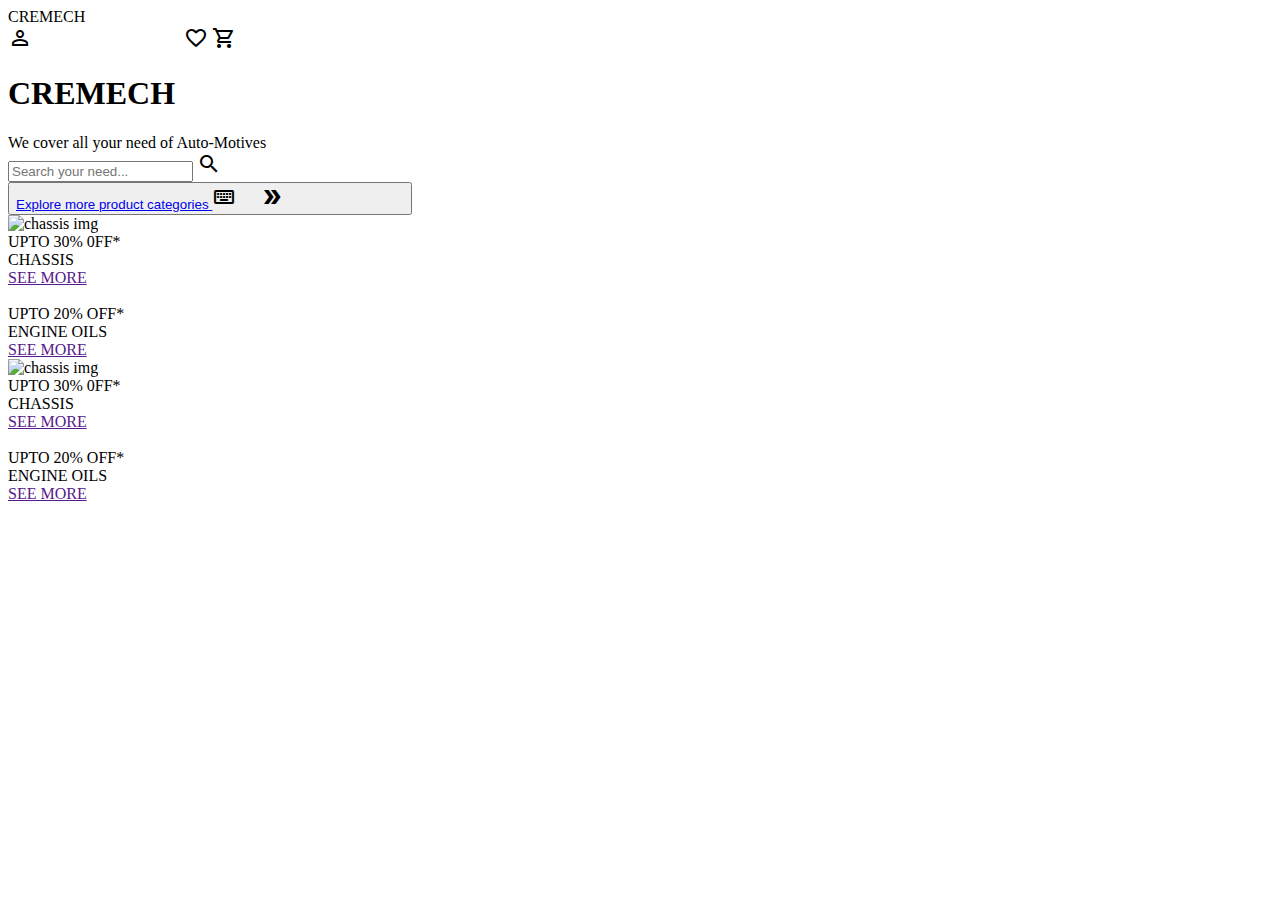
==== index.html @ 6caacf75 "feat: structured landing page" ====
<!DOCTYPE html>
<html lang="en">
<head>
    <meta charset="UTF-8">
    <meta http-equiv="X-UA-Compatible" content="IE=edge">
    <meta name="viewport" content="width=device-width, initial-scale=1.0">
    <link href="https://fonts.googleapis.com/icon?family=Material+Icons+Outlined" rel="stylesheet">
    <link rel="stylesheet" href="https://turboui.netlify.app/components/components.css">
    <link rel="stylesheet" href="./index.css">
    <title>CREMECH | Home</title>
</head>
<body>
    <div class="wrapper">

        <header class="header">

            <nav class="nav__container">

                <div class="nav__heading">

                    <div class="nav__title">
                        CREMECH
                    </div>

                </div>

                <div class="nav__user__icons">
                    <span class="material-icons-outlined nav__icon"> 
                        person_outline 
                    </span>
                    
                    <span class="material-icons-outlined nav__icon">
                        logout
                    </span>
                    
                    <span class="material-icons-outlined nav__icon">
                        favorite_border
                    </span>

                    <span class="material-icons-outlined nav__icon"> 
                        shopping_cart 
                    <span>

                </div>

            </nav>

        </header>


        <section class="content">

            <div class="content__heading">

                <h1 class="content__title">
                    CREMECH
                </h1>

                <div class="content__subtitle">
                    We cover all your need of Auto-Motives
                </div>

            </div>

            <div class="content__searchbar">

                <input type="text" name="product__searchbar" id="prod__searchbar" placeholder="Search your need..." class="searchbar">
                <span class="material-icons-outlined searchbar__icon"> 
                    search
                <span>

            </div>

        </section>


        <section class="explore__more">

            <button class="btn btn-link">
                <a href="#prod_cat" class="btn-link exp__btn">
                    Explore more product categories
                </a>
                <span class="material-icons-outlined exp__down__arrow">
                    keyboard_double_arrow_down
                </span>
            </button>
            

        </section>


        <section class="product__categories" id="prod_cat">

            <div class="hproduct__card">

                <div class="hproduct__img__container">
                    <img src="./assets/chassis.png" alt="chassis img" class="img__chassis">
                </div>

                <div class="hproduct__card__info">
                    <div class="hproduct__discount">UPTO 30% 0FF*</div>
                    <div class="hproduct__name">CHASSIS</div>
                    <a href="" class="hproduct__link">SEE MORE</a>
                </div>

            </div>


            <div class="vproduct__card">

                <div class="vproduct__img__container">
                    <img src="./assets/engine-oil.png" alt="" class="img__engineoil">
                </div>

                <div class="vproduct__card__info">
                    <div class="vproduct__discount">UPTO 20% OFF*</div>
                    <div class="vproduct__name">ENGINE OILS</div>
                    <a href="" class="vproduct__link">SEE MORE</a>
                </div>

            </div>


            <div class="hproduct__card">

                <div class="hproduct__img__container">
                    <img src="./assets/chassis.png" alt="chassis img" class="img__chassis">
                </div>

                <div class="hproduct__card__info">
                    <div class="hproduct__discount">UPTO 30% 0FF*</div>
                    <div class="hproduct__name">CHASSIS</div>
                    <a href="" class="hproduct__link">SEE MORE</a>
                </div>

            </div>

            <div class="vproduct__card">

                <div class="vproduct__img__container">
                    <img src="./assets/engine-oil.png" alt="" class="img__engineoil">
                </div>

                <div class="vproduct__card__info">
                    <div class="vproduct__discount">UPTO 20% OFF*</div>
                    <div class="vproduct__name">ENGINE OILS</div>
                    <a href="" class="vproduct__link">SEE MORE</a>
                </div>

            </div>

        </section>

    </div>
</body>
</html>
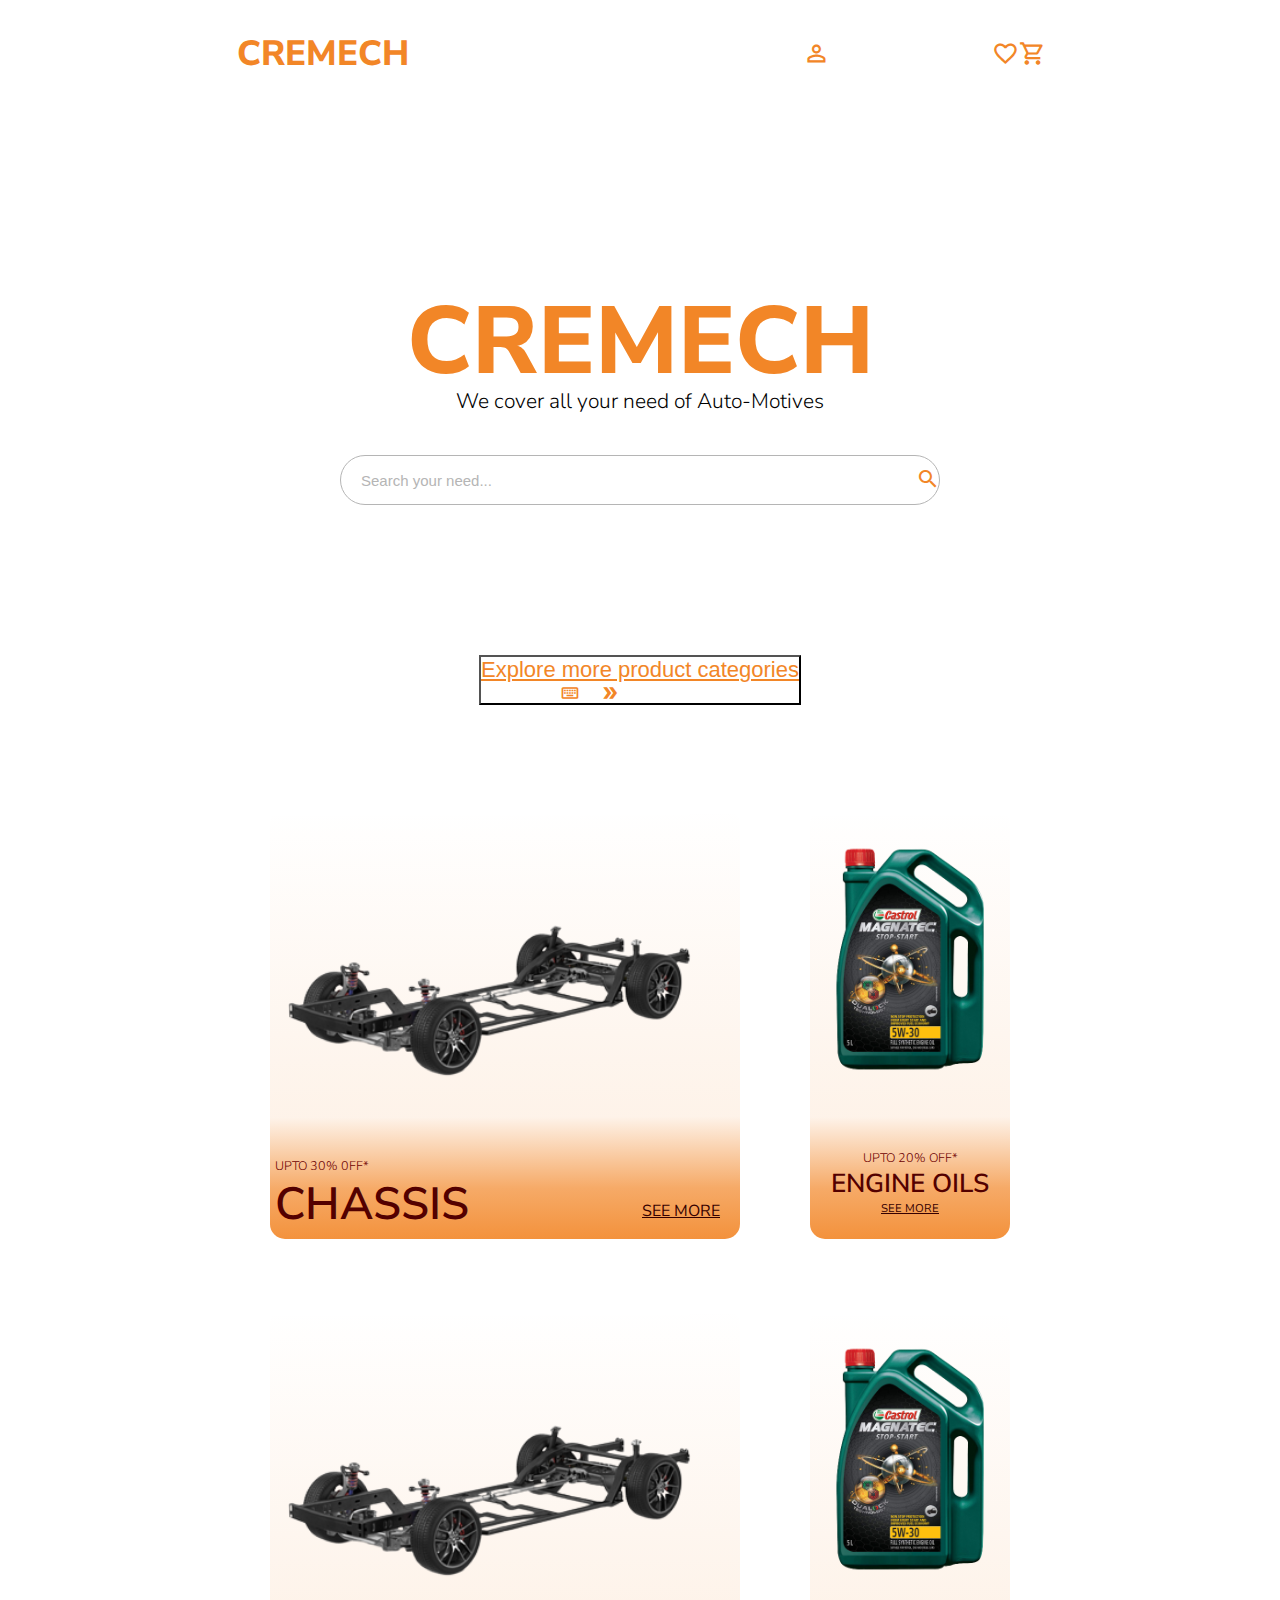
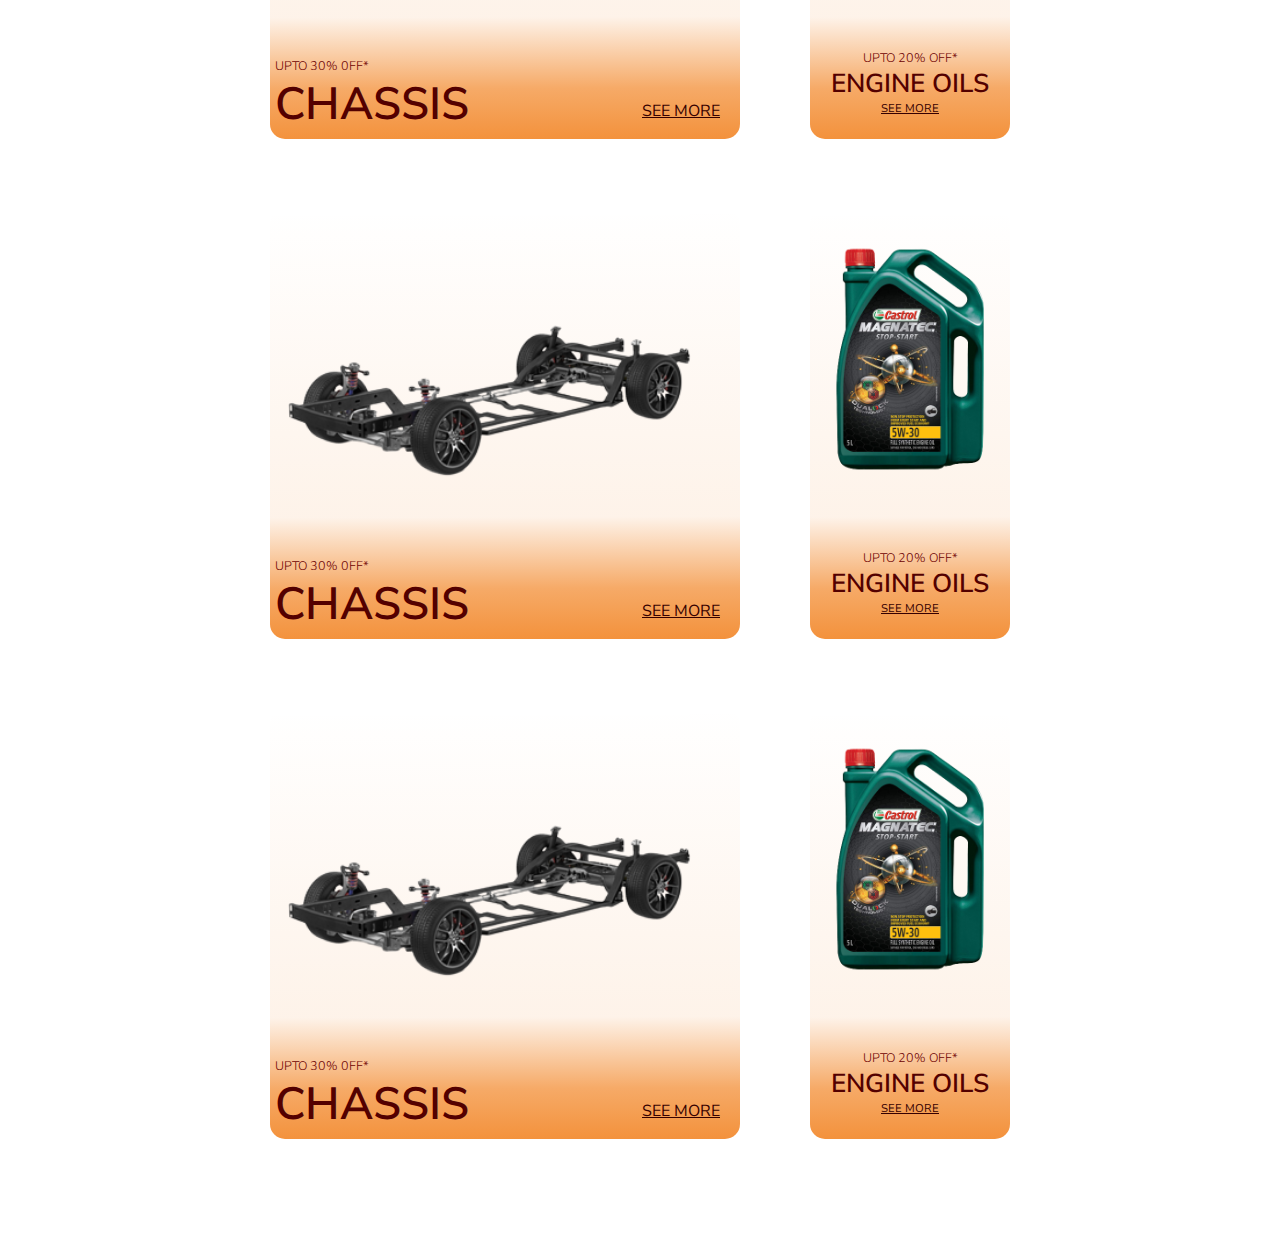
==== commit 68b35c07: "refactor: changed structure of card" ====
--- a/index.html
+++ b/index.html
@@ -99,55 +99,122 @@
 
                 <div class="hproduct__card__info">
                     <div class="hproduct__discount">UPTO 30% 0FF*</div>
-                    <div class="hproduct__name">CHASSIS</div>
-                    <a href="" class="hproduct__link">SEE MORE</a>
-                </div>
-
-            </div>
-
-
-            <div class="vproduct__card">
-
-                <div class="vproduct__img__container">
-                    <img src="./assets/engine-oil.png" alt="" class="img__engineoil">
-                </div>
-
-                <div class="vproduct__card__info">
-                    <div class="vproduct__discount">UPTO 20% OFF*</div>
-                    <div class="vproduct__name">ENGINE OILS</div>
-                    <a href="" class="vproduct__link">SEE MORE</a>
-                </div>
-
-            </div>
-
-
-            <div class="hproduct__card">
-
-                <div class="hproduct__img__container">
-                    <img src="./assets/chassis.png" alt="chassis img" class="img__chassis">
-                </div>
-
-                <div class="hproduct__card__info">
-                    <div class="hproduct__discount">UPTO 30% 0FF*</div>
-                    <div class="hproduct__name">CHASSIS</div>
-                    <a href="" class="hproduct__link">SEE MORE</a>
-                </div>
-
-            </div>
-
-            <div class="vproduct__card">
-
-                <div class="vproduct__img__container">
-                    <img src="./assets/engine-oil.png" alt="" class="img__engineoil">
-                </div>
-
-                <div class="vproduct__card__info">
-                    <div class="vproduct__discount">UPTO 20% OFF*</div>
-                    <div class="vproduct__name">ENGINE OILS</div>
-                    <a href="" class="vproduct__link">SEE MORE</a>
-                </div>
-
-            </div>
+                    <div class="prod__name__link">
+                        <div class="hproduct__name">CHASSIS</div>
+                        <a href="" class="hproduct__link">SEE MORE</a>
+                    </div>
+                </div>
+
+            </div>
+
+
+            <div class="vproduct__card">
+
+                <div class="vproduct__img__container">
+                    <img src="./assets/engine-oil.png" alt="" class="img__engineoil">
+                </div>
+
+                <div class="vproduct__card__info">
+                    <div class="vproduct__discount">UPTO 20% OFF*</div>
+                    <div class="vproduct__name">ENGINE OILS</div>
+                    <a href="" class="vproduct__link">SEE MORE</a>
+                </div>
+
+            </div>
+
+            <div class="hproduct__card">
+
+                <div class="hproduct__img__container">
+                    <img src="./assets/chassis.png" alt="chassis img" class="img__chassis">
+                </div>
+
+                <div class="hproduct__card__info">
+                    <div class="hproduct__discount">UPTO 30% 0FF*</div>
+                    <div class="prod__name__link">
+                        <div class="hproduct__name">CHASSIS</div>
+                        <a href="" class="hproduct__link">SEE MORE</a>
+                    </div>
+                </div>
+
+            </div>
+
+
+            <div class="vproduct__card">
+
+                <div class="vproduct__img__container">
+                    <img src="./assets/engine-oil.png" alt="" class="img__engineoil">
+                </div>
+
+                <div class="vproduct__card__info">
+                    <div class="vproduct__discount">UPTO 20% OFF*</div>
+                    <div class="vproduct__name">ENGINE OILS</div>
+                    <a href="" class="vproduct__link">SEE MORE</a>
+                </div>
+
+            </div>
+
+            <div class="hproduct__card">
+
+                <div class="hproduct__img__container">
+                    <img src="./assets/chassis.png" alt="chassis img" class="img__chassis">
+                </div>
+
+                <div class="hproduct__card__info">
+                    <div class="hproduct__discount">UPTO 30% 0FF*</div>
+                    <div class="prod__name__link">
+                        <div class="hproduct__name">CHASSIS</div>
+                        <a href="" class="hproduct__link">SEE MORE</a>
+                    </div>
+                </div>
+
+            </div>
+
+
+            <div class="vproduct__card">
+
+                <div class="vproduct__img__container">
+                    <img src="./assets/engine-oil.png" alt="" class="img__engineoil">
+                </div>
+
+                <div class="vproduct__card__info">
+                    <div class="vproduct__discount">UPTO 20% OFF*</div>
+                    <div class="vproduct__name">ENGINE OILS</div>
+                    <a href="" class="vproduct__link">SEE MORE</a>
+                </div>
+
+            </div>
+
+            <div class="hproduct__card">
+
+                <div class="hproduct__img__container">
+                    <img src="./assets/chassis.png" alt="chassis img" class="img__chassis">
+                </div>
+
+                <div class="hproduct__card__info">
+                    <div class="hproduct__discount">UPTO 30% 0FF*</div>
+                    <div class="prod__name__link">
+                        <div class="hproduct__name">CHASSIS</div>
+                        <a href="" class="hproduct__link">SEE MORE</a>
+                    </div>
+                </div>
+
+            </div>
+
+
+            <div class="vproduct__card">
+
+                <div class="vproduct__img__container">
+                    <img src="./assets/engine-oil.png" alt="" class="img__engineoil">
+                </div>
+
+                <div class="vproduct__card__info">
+                    <div class="vproduct__discount">UPTO 20% OFF*</div>
+                    <div class="vproduct__name">ENGINE OILS</div>
+                    <a href="" class="vproduct__link">SEE MORE</a>
+                </div>
+
+            </div>
+            
 
         </section>
 
--- a/index.css
+++ b/index.css
@@ -0,0 +1,264 @@
+@import url('https://fonts.googleapis.com/css2?family=Nunito+Sans:wght@200;300;400;600;700;800;900&family=Nunito:wght@300;400;500;600;700;800;900&display=swap');
+
+* {
+    margin: 0;
+    padding: 0;
+    box-sizing: border-box;
+}
+
+:root {
+    --background-color: #f1f5f9;
+    /* --primary-color: rgb(242, 134, 39); */
+    --primary-color: #F28627;
+    --secondary-color: rgb(242, 92, 5);
+    --border-color: rgb(140, 28, 3);
+    --white-color: #ffffff;
+    --slight-gray: #B5B5B5; 
+}
+
+html {
+    font-size: 62.5%;
+    scroll-behavior: smooth;
+}
+
+body {
+    font-family: 'Nunito Sans', sans-serif;
+    font-size: 1.6rem;
+    background-color: var(--white-color);
+    height: 100%;
+}
+
+.wrapper {
+    position: relative;
+    max-width: 75em;
+    height: 100%;
+    margin: auto;
+}
+
+.header {
+    margin-top: 3rem;
+}
+
+.nav__container {
+    display: flex;
+    flex-wrap: wrap;
+    justify-content: space-around;
+    align-items: center;
+
+}
+
+.nav__title {
+    font-size: 3.5rem;
+    font-weight: 800;
+    color: var(--primary-color);
+}
+
+.nav__user__icons {
+    width: 15em;
+    display: flex;
+    justify-content: space-around;
+    color: var(--primary-color);
+    cursor: pointer;
+}
+
+.nav__icon {
+    font-size: 2.7rem;
+}
+
+.content {
+    margin-top: 22rem;
+}
+
+.content__heading {
+    text-align: center;
+}
+
+.content__title {
+    color: var(--primary-color);
+    font-size: 9.5rem;
+    font-weight: 800;
+    line-height: 9rem;
+}
+
+.content__subtitle {
+    font-weight: 300;
+    font-size: 2.1rem;
+}
+
+
+.content__searchbar {
+    margin-top: 4rem;
+    text-align: center;
+    display: flex;
+    justify-content: center;
+    align-items: center;
+    position: relative;
+}
+
+.searchbar {
+    width: 60rem;
+    height: 5rem;
+    border: 1px solid var(--slight-gray);
+    border-radius: 3rem;
+    padding: 0 0 0 2rem;
+    font-size: 1.5rem;
+}
+
+.searchbar:focus {
+    outline: none;
+}
+
+::placeholder {
+    font-size: 1.5rem;
+    color: var(--slight-gray);
+}
+
+
+.searchbar__icon {
+    position: absolute;
+    top: 12px;
+    right: 300px;
+    color: var(--primary-color);
+    cursor: pointer;
+}
+
+.explore__more {
+    text-align: center;
+    margin-top: 15rem;
+}
+
+.btn {
+    background-color: var(--white-color);
+}
+
+.exp__btn {
+    background-color: var(--white-color);
+    color: var(--primary-color);
+    font-size: 2.2rem;
+}
+
+.exp__down__arrow {
+    display: block;
+    background-color: var(--white-color);
+    color: var(--primary-color);
+    font-size: 2rem;
+    animation: downarrow 0.5s infinite alternate ease-in-out;
+}
+
+@keyframes downarrow {
+    0% {
+        -webkit-transform: translateY(0);
+        opacity: 0.4
+    }
+
+    100% {
+        -webkit-transform: translateY(0.4em);
+        opacity: 0.9
+    }
+}
+
+
+.product__categories {
+    padding: 10rem 0rem;
+    display: flex;
+    flex-wrap: wrap;
+    justify-content: center;
+    align-items: center;
+    gap: 7rem;
+}
+
+.hproduct__card {
+    width: 47rem;
+    height: 43rem;
+    background: linear-gradient(359.83deg, #C4C4C4 -5.65%, #F28627 -5.64%, rgba(242, 134, 39, 0.7) 11.93%, rgba(242, 134, 39, 0.1) 28.41%, rgba(255, 255, 255, 0) 99.81%);
+    border-radius: 1.5rem;
+}
+
+.hproduct__card:hover {
+    background: none;
+    box-shadow: 0px 0px 40px -5px #c4c4c4;
+}
+
+.hproduct__img__container {
+    height: 30rem;
+    display: flex;
+    justify-content: center;
+    align-items: center;
+}
+
+.img__chassis {
+    height: 58rem;
+}
+
+.hproduct__card__info {
+    padding: .5rem;
+    position: relative;
+    margin-top: 4.3rem;
+}
+
+.hproduct__discount {
+    font-weight: 300;
+    font-size: 1.25rem;
+    color: #6D0000;
+}
+
+.hproduct__name {
+    font-weight: 600;
+    font-size: 4.5rem;
+    color: #530000;
+}
+
+.hproduct__link {
+    position: absolute;
+    bottom: 1.8rem;
+    right: 2rem;
+    color: #350000;
+}
+
+.vproduct__card {
+    height: 43rem;
+    width: 20rem;
+    background: linear-gradient(359.83deg, #C4C4C4 -5.65%, #F28627 -5.64%, rgba(242, 134, 39, 0.7) 11.93%, rgba(242, 134, 39, 0.1) 28.41%, rgba(255, 255, 255, 0) 99.81%);
+    border-radius: 1.5rem;
+}
+
+.vproduct__card:hover {
+    background: none;
+    box-shadow: 0px 0px 40px -5px #c4c4c4;
+}
+
+.vproduct__img__container {
+    height: 30rem;
+    display: flex;
+    justify-content: center;
+    align-items: center;
+}
+
+.img__engineoil {
+    height: 23rem;
+}
+
+.vproduct__card__info {
+    display: flex;
+    flex-direction: column;
+    align-items: center;
+    margin-top: 4rem;
+
+}
+
+.vproduct__discount {
+    font-weight: 300;
+    font-size: 1.25rem;
+    color: #6D0000;
+}
+
+.vproduct__name {
+    font-weight: 600;
+    font-size: 2.6rem;
+    color: #530000;
+}
+
+.vproduct__link {
+    font-size: 1.125rem;
+    color: #350000;
+}
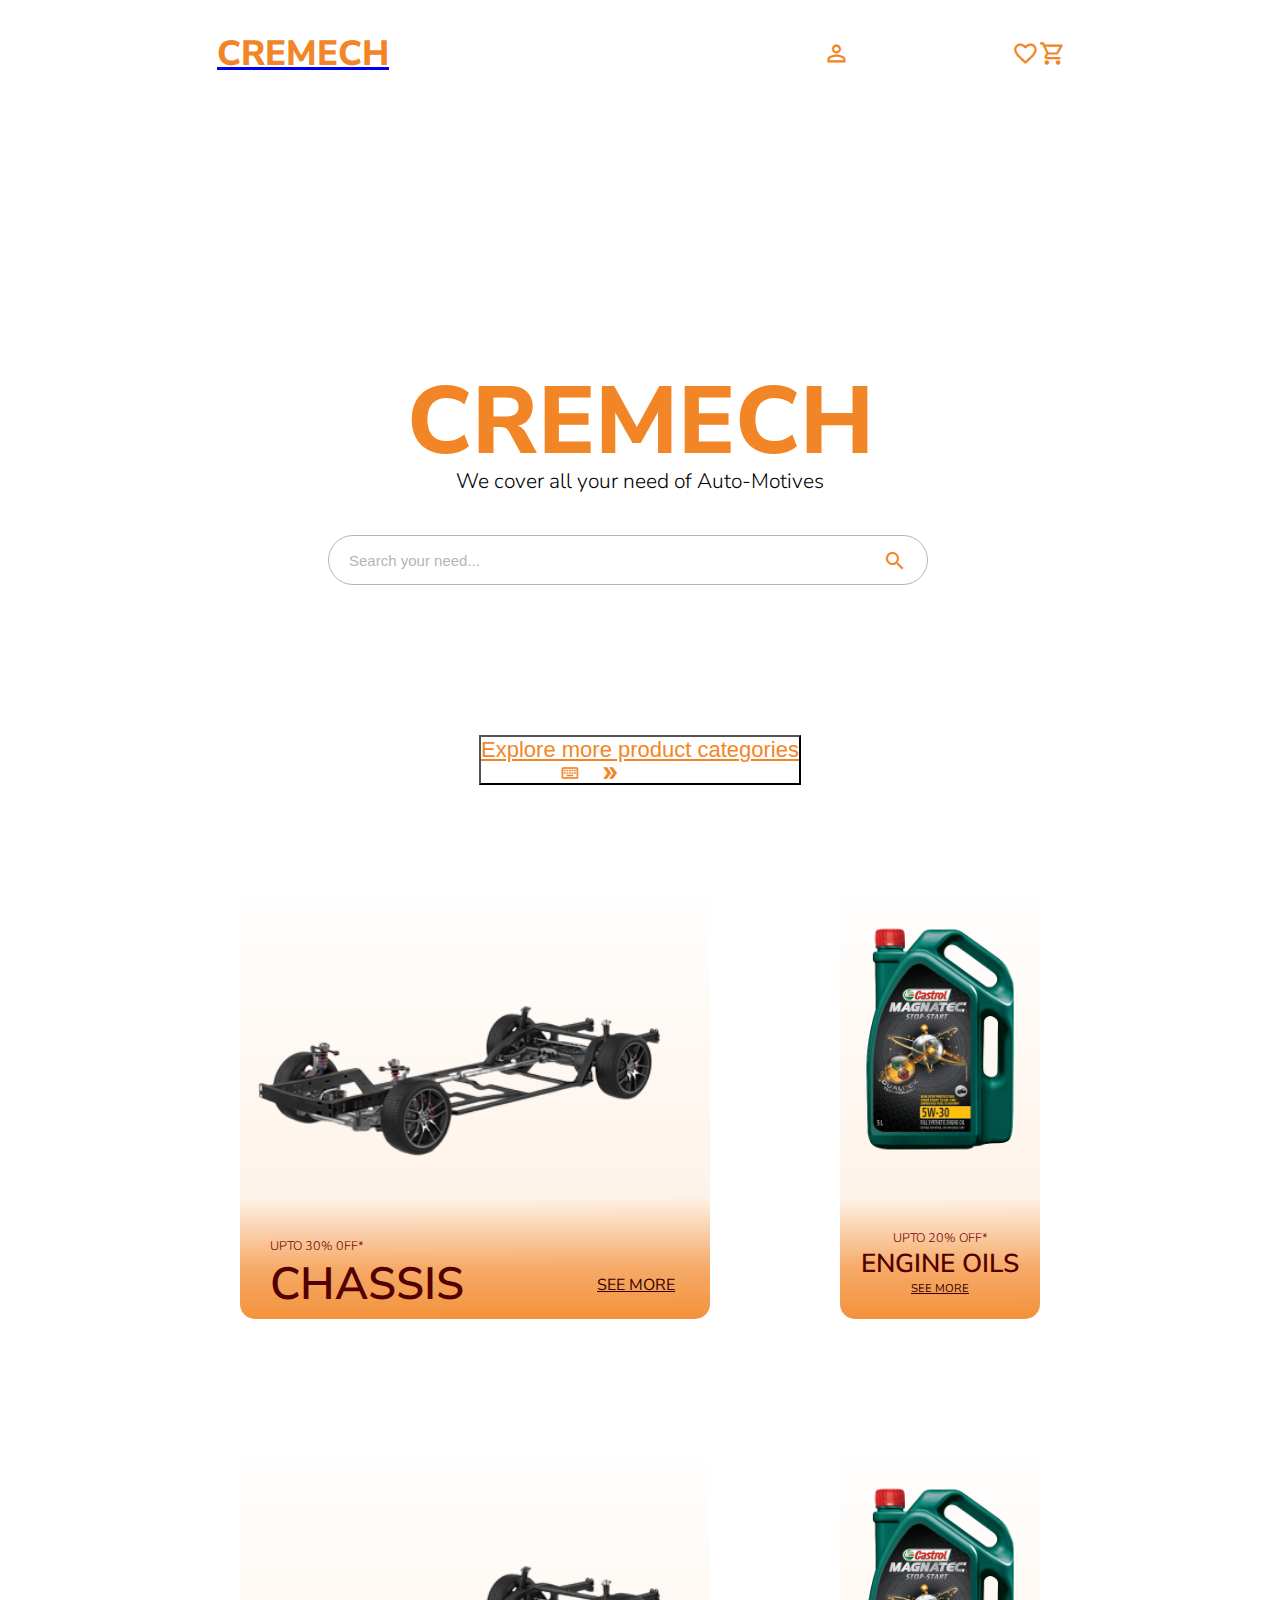
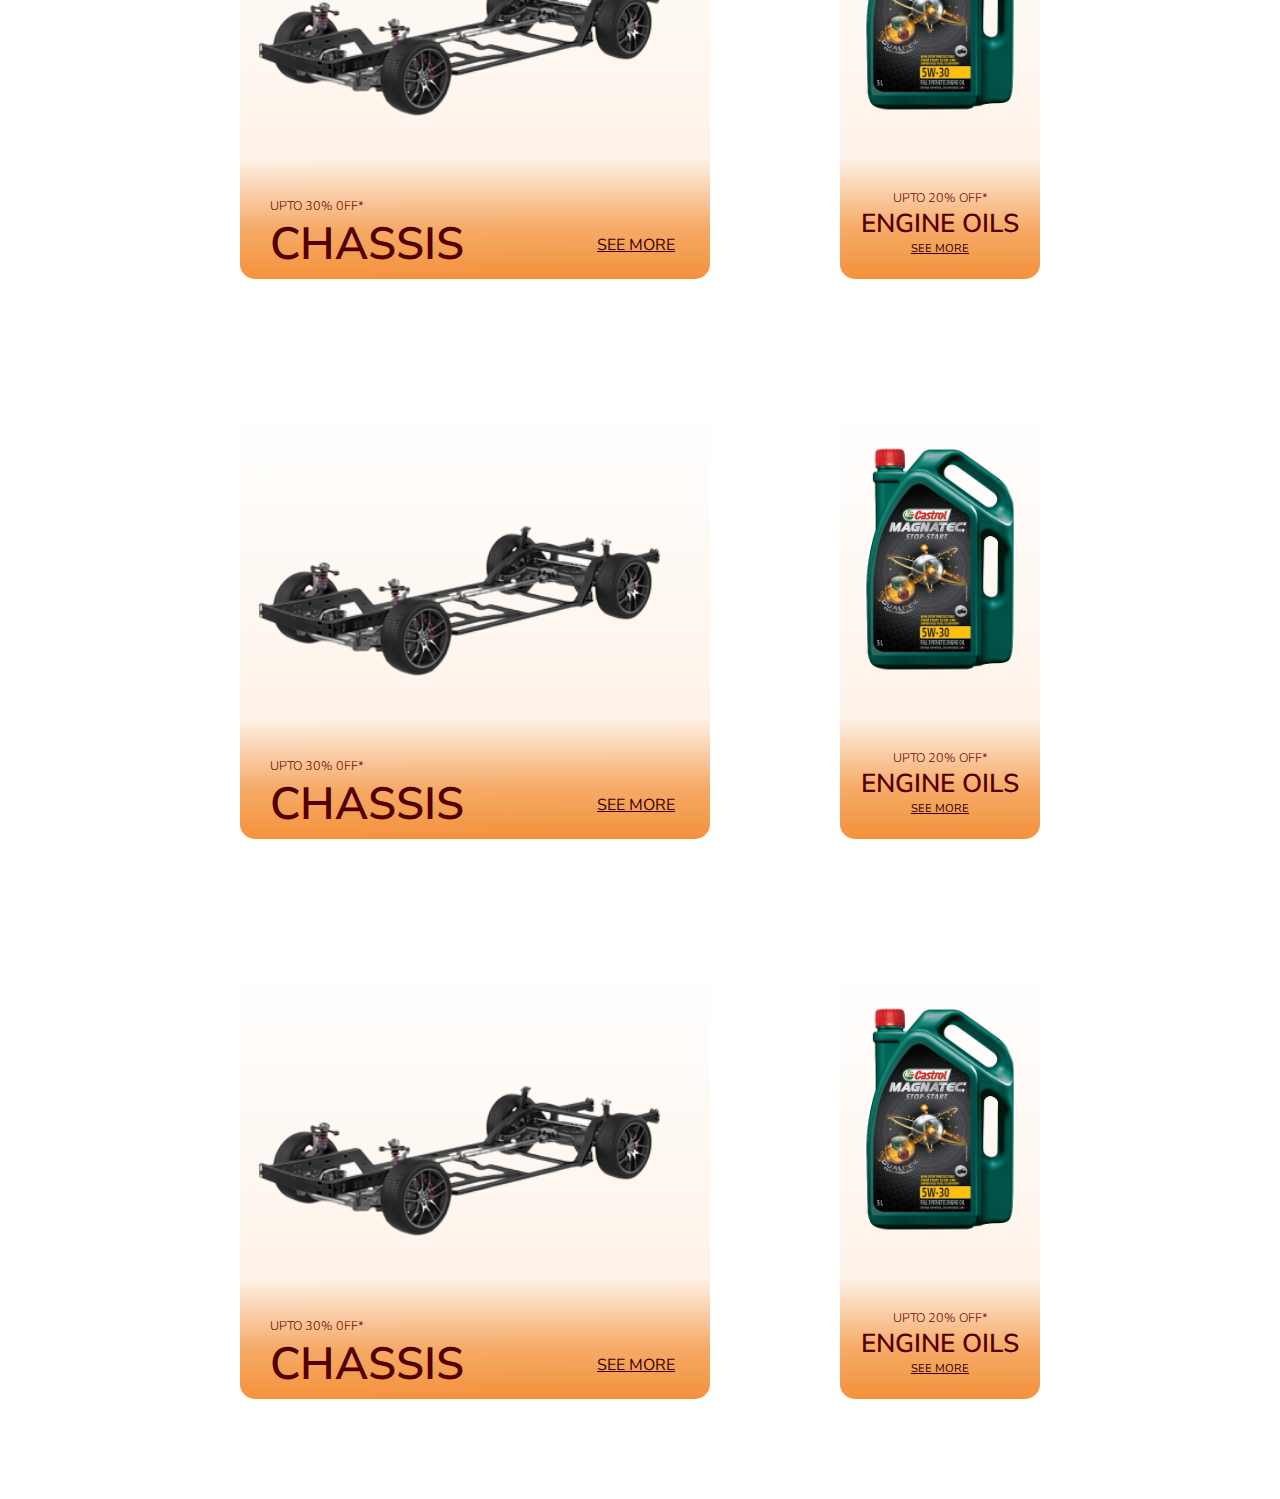
==== commit f8e81a4e: "feat: added links to product page and index page" ====
--- a/index.html
+++ b/index.html
@@ -18,9 +18,11 @@
 
                 <div class="nav__heading">
 
-                    <div class="nav__title">
-                        CREMECH
-                    </div>
+                    <a href="./index.html">
+                        <div class="nav__title">
+                            CREMECH
+                        </div>
+                    </a>
 
                 </div>
 
@@ -101,116 +103,116 @@
                     <div class="hproduct__discount">UPTO 30% 0FF*</div>
                     <div class="prod__name__link">
                         <div class="hproduct__name">CHASSIS</div>
-                        <a href="" class="hproduct__link">SEE MORE</a>
-                    </div>
-                </div>
-
-            </div>
-
-
-            <div class="vproduct__card">
-
-                <div class="vproduct__img__container">
-                    <img src="./assets/engine-oil.png" alt="" class="img__engineoil">
-                </div>
-
-                <div class="vproduct__card__info">
-                    <div class="vproduct__discount">UPTO 20% OFF*</div>
-                    <div class="vproduct__name">ENGINE OILS</div>
-                    <a href="" class="vproduct__link">SEE MORE</a>
-                </div>
-
-            </div>
-
-            <div class="hproduct__card">
-
-                <div class="hproduct__img__container">
-                    <img src="./assets/chassis.png" alt="chassis img" class="img__chassis">
-                </div>
-
-                <div class="hproduct__card__info">
-                    <div class="hproduct__discount">UPTO 30% 0FF*</div>
-                    <div class="prod__name__link">
-                        <div class="hproduct__name">CHASSIS</div>
-                        <a href="" class="hproduct__link">SEE MORE</a>
-                    </div>
-                </div>
-
-            </div>
-
-
-            <div class="vproduct__card">
-
-                <div class="vproduct__img__container">
-                    <img src="./assets/engine-oil.png" alt="" class="img__engineoil">
-                </div>
-
-                <div class="vproduct__card__info">
-                    <div class="vproduct__discount">UPTO 20% OFF*</div>
-                    <div class="vproduct__name">ENGINE OILS</div>
-                    <a href="" class="vproduct__link">SEE MORE</a>
-                </div>
-
-            </div>
-
-            <div class="hproduct__card">
-
-                <div class="hproduct__img__container">
-                    <img src="./assets/chassis.png" alt="chassis img" class="img__chassis">
-                </div>
-
-                <div class="hproduct__card__info">
-                    <div class="hproduct__discount">UPTO 30% 0FF*</div>
-                    <div class="prod__name__link">
-                        <div class="hproduct__name">CHASSIS</div>
-                        <a href="" class="hproduct__link">SEE MORE</a>
-                    </div>
-                </div>
-
-            </div>
-
-
-            <div class="vproduct__card">
-
-                <div class="vproduct__img__container">
-                    <img src="./assets/engine-oil.png" alt="" class="img__engineoil">
-                </div>
-
-                <div class="vproduct__card__info">
-                    <div class="vproduct__discount">UPTO 20% OFF*</div>
-                    <div class="vproduct__name">ENGINE OILS</div>
-                    <a href="" class="vproduct__link">SEE MORE</a>
-                </div>
-
-            </div>
-
-            <div class="hproduct__card">
-
-                <div class="hproduct__img__container">
-                    <img src="./assets/chassis.png" alt="chassis img" class="img__chassis">
-                </div>
-
-                <div class="hproduct__card__info">
-                    <div class="hproduct__discount">UPTO 30% 0FF*</div>
-                    <div class="prod__name__link">
-                        <div class="hproduct__name">CHASSIS</div>
-                        <a href="" class="hproduct__link">SEE MORE</a>
-                    </div>
-                </div>
-
-            </div>
-
-
-            <div class="vproduct__card">
-
-                <div class="vproduct__img__container">
-                    <img src="./assets/engine-oil.png" alt="" class="img__engineoil">
-                </div>
-
-                <div class="vproduct__card__info">
-                    <div class="vproduct__discount">UPTO 20% OFF*</div>
-                    <div class="vproduct__name">ENGINE OILS</div>
-                    <a href="" class="vproduct__link">SEE MORE</a>
+                        <a href="./pages/product-page/productPage.html" class="hproduct__link">SEE MORE</a>
+                    </div>
+                </div>
+
+            </div>
+
+
+            <div class="vproduct__card">
+
+                <div class="vproduct__img__container">
+                    <img src="./assets/engine-oil.png" alt="" class="img__engineoil">
+                </div>
+
+                <div class="vproduct__card__info">
+                    <div class="vproduct__discount">UPTO 20% OFF*</div>
+                    <div class="vproduct__name">ENGINE OILS</div>
+                    <a href="./pages/product-page/productPage.html" class="vproduct__link">SEE MORE</a>
+                </div>
+
+            </div>
+
+            <div class="hproduct__card">
+
+                <div class="hproduct__img__container">
+                    <img src="./assets/chassis.png" alt="chassis img" class="img__chassis">
+                </div>
+
+                <div class="hproduct__card__info">
+                    <div class="hproduct__discount">UPTO 30% 0FF*</div>
+                    <div class="prod__name__link">
+                        <div class="hproduct__name">CHASSIS</div>
+                        <a href="./pages/product-page/productPage.html" class="hproduct__link">SEE MORE</a>
+                    </div>
+                </div>
+
+            </div>
+
+
+            <div class="vproduct__card">
+
+                <div class="vproduct__img__container">
+                    <img src="./assets/engine-oil.png" alt="" class="img__engineoil">
+                </div>
+
+                <div class="vproduct__card__info">
+                    <div class="vproduct__discount">UPTO 20% OFF*</div>
+                    <div class="vproduct__name">ENGINE OILS</div>
+                    <a href="./pages/product-page/productPage.html" class="vproduct__link">SEE MORE</a>
+                </div>
+
+            </div>
+
+            <div class="hproduct__card">
+
+                <div class="hproduct__img__container">
+                    <img src="./assets/chassis.png" alt="chassis img" class="img__chassis">
+                </div>
+
+                <div class="hproduct__card__info">
+                    <div class="hproduct__discount">UPTO 30% 0FF*</div>
+                    <div class="prod__name__link">
+                        <div class="hproduct__name">CHASSIS</div>
+                        <a href="./pages/product-page/productPage.html" class="hproduct__link">SEE MORE</a>
+                    </div>
+                </div>
+
+            </div>
+
+
+            <div class="vproduct__card">
+
+                <div class="vproduct__img__container">
+                    <img src="./assets/engine-oil.png" alt="" class="img__engineoil">
+                </div>
+
+                <div class="vproduct__card__info">
+                    <div class="vproduct__discount">UPTO 20% OFF*</div>
+                    <div class="vproduct__name">ENGINE OILS</div>
+                    <a href="./pages/product-page/productPage.html" class="vproduct__link">SEE MORE</a>
+                </div>
+
+            </div>
+
+            <div class="hproduct__card">
+
+                <div class="hproduct__img__container">
+                    <img src="./assets/chassis.png" alt="chassis img" class="img__chassis">
+                </div>
+
+                <div class="hproduct__card__info">
+                    <div class="hproduct__discount">UPTO 30% 0FF*</div>
+                    <div class="prod__name__link">
+                        <div class="hproduct__name">CHASSIS</div>
+                        <a href="./pages/product-page/productPage.html" class="hproduct__link">SEE MORE</a>
+                    </div>
+                </div>
+
+            </div>
+
+
+            <div class="vproduct__card">
+
+                <div class="vproduct__img__container">
+                    <img src="./assets/engine-oil.png" alt="" class="img__engineoil">
+                </div>
+
+                <div class="vproduct__card__info">
+                    <div class="vproduct__discount">UPTO 20% OFF*</div>
+                    <div class="vproduct__name">ENGINE OILS</div>
+                    <a href="./pages/product-page/productPage.html" class="vproduct__link">SEE MORE</a>
                 </div>
 
             </div>
--- a/index.css
+++ b/index.css
@@ -30,7 +30,7 @@
 
 .wrapper {
     position: relative;
-    max-width: 75em;
+    max-width: 118.75em;
     height: 100%;
     margin: auto;
 }
@@ -66,7 +66,7 @@
 }
 
 .content {
-    margin-top: 22rem;
+    margin-top: 30rem;
 }
 
 .content__heading {
@@ -115,9 +115,9 @@
 
 
 .searchbar__icon {
-    position: absolute;
-    top: 12px;
-    right: 300px;
+    position: relative;
+    top: 1px;
+    right: 45px;
     color: var(--primary-color);
     cursor: pointer;
 }
@@ -164,7 +164,7 @@
     flex-wrap: wrap;
     justify-content: center;
     align-items: center;
-    gap: 7rem;
+    gap: 13rem;
 }
 
 .hproduct__card {
@@ -175,8 +175,10 @@
 }
 
 .hproduct__card:hover {
+    transform: translateY(-10px);
+    transition: all ease-in-out 400ms;
     background: none;
-    box-shadow: 0px 0px 40px -5px #c4c4c4;
+    box-shadow: 0px 0px 65px -5px #c4c4c4;
 }
 
 .hproduct__img__container {
@@ -192,8 +194,18 @@
 
 .hproduct__card__info {
     padding: .5rem;
+    padding-left: 3rem;
+    padding-bottom: 3rem;
     position: relative;
     margin-top: 4.3rem;
+    display: flex;
+    flex-direction: column;
+}
+
+.prod__name__link {
+    display: flex;
+    justify-content: space-between;
+    align-items: center;
 }
 
 .hproduct__discount {
@@ -209,9 +221,7 @@
 }
 
 .hproduct__link {
-    position: absolute;
-    bottom: 1.8rem;
-    right: 2rem;
+    padding-right: 3rem;
     color: #350000;
 }
 
@@ -223,8 +233,10 @@
 }
 
 .vproduct__card:hover {
+    transform: translateY(-10px);
+    transition: all ease-in-out 400ms;
     background: none;
-    box-shadow: 0px 0px 40px -5px #c4c4c4;
+    box-shadow: 0px 0px 65px -5px #c4c4c4;
 }
 
 .vproduct__img__container {
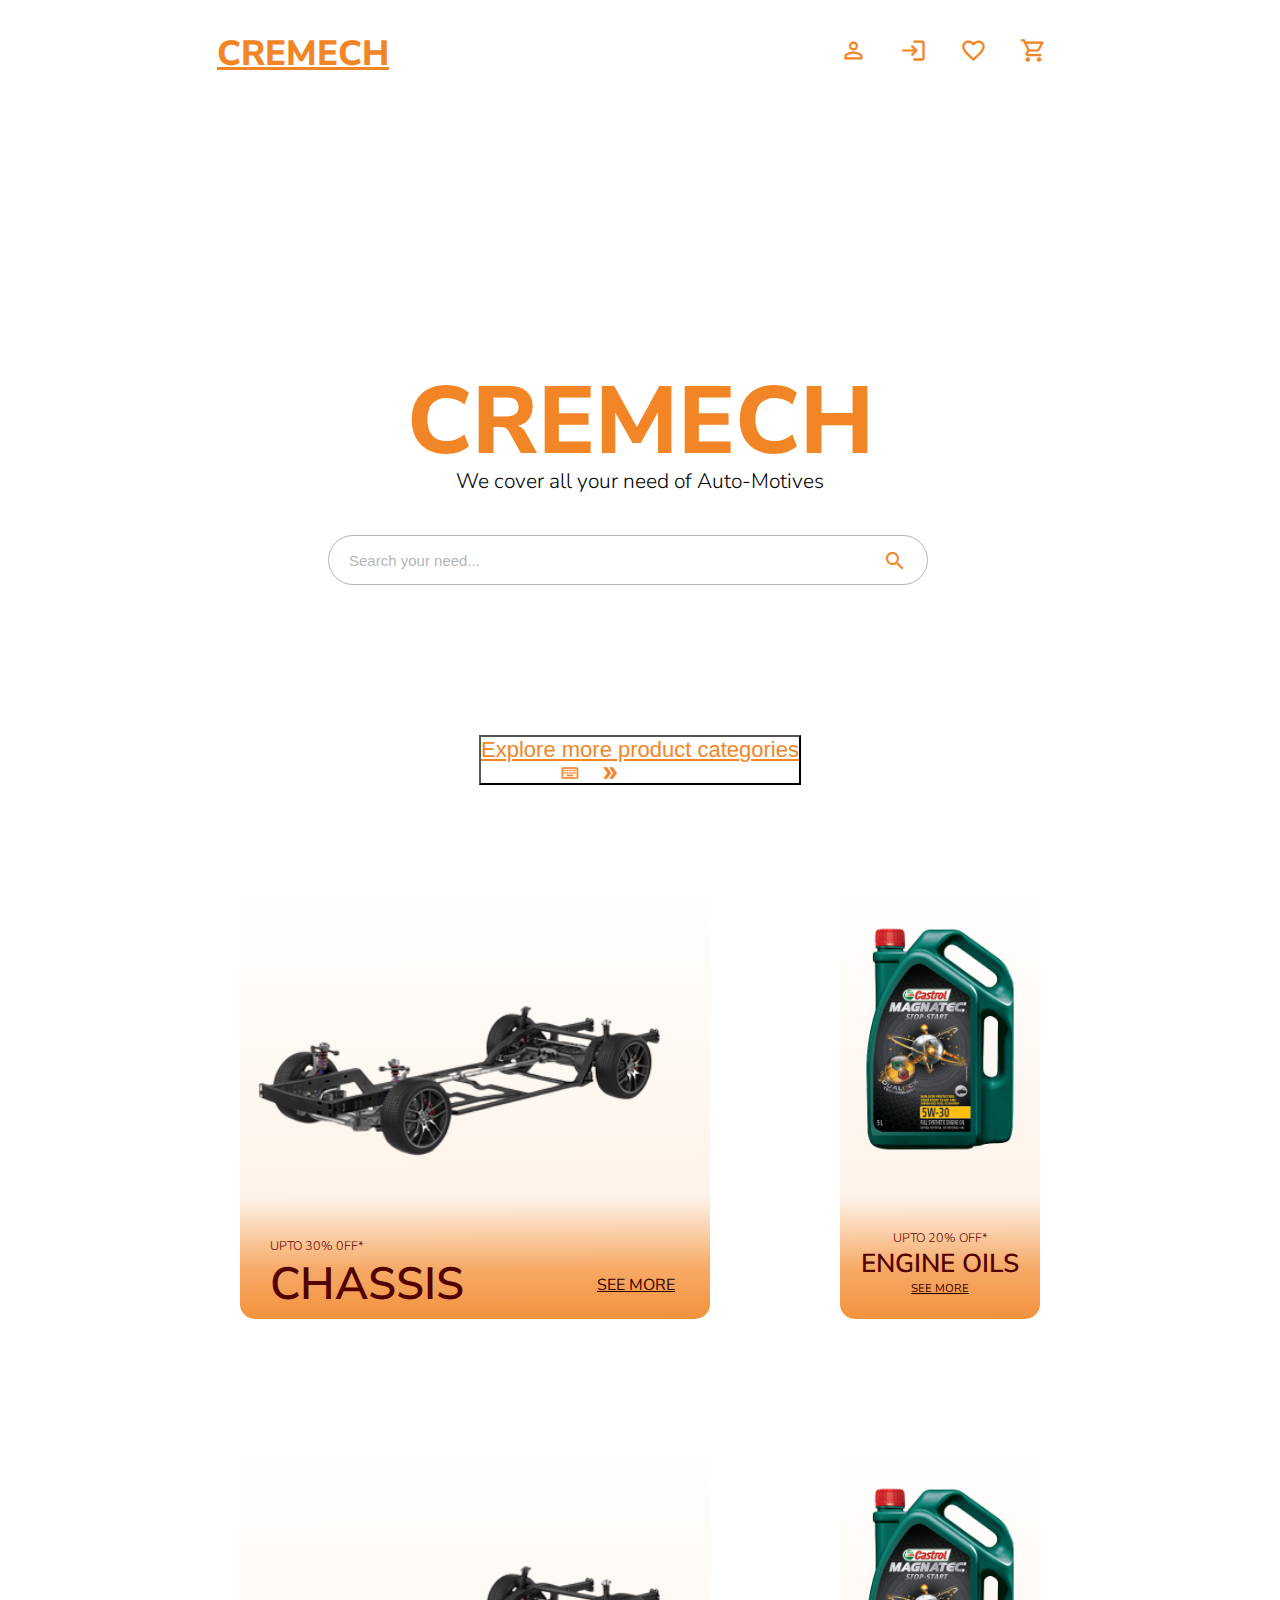
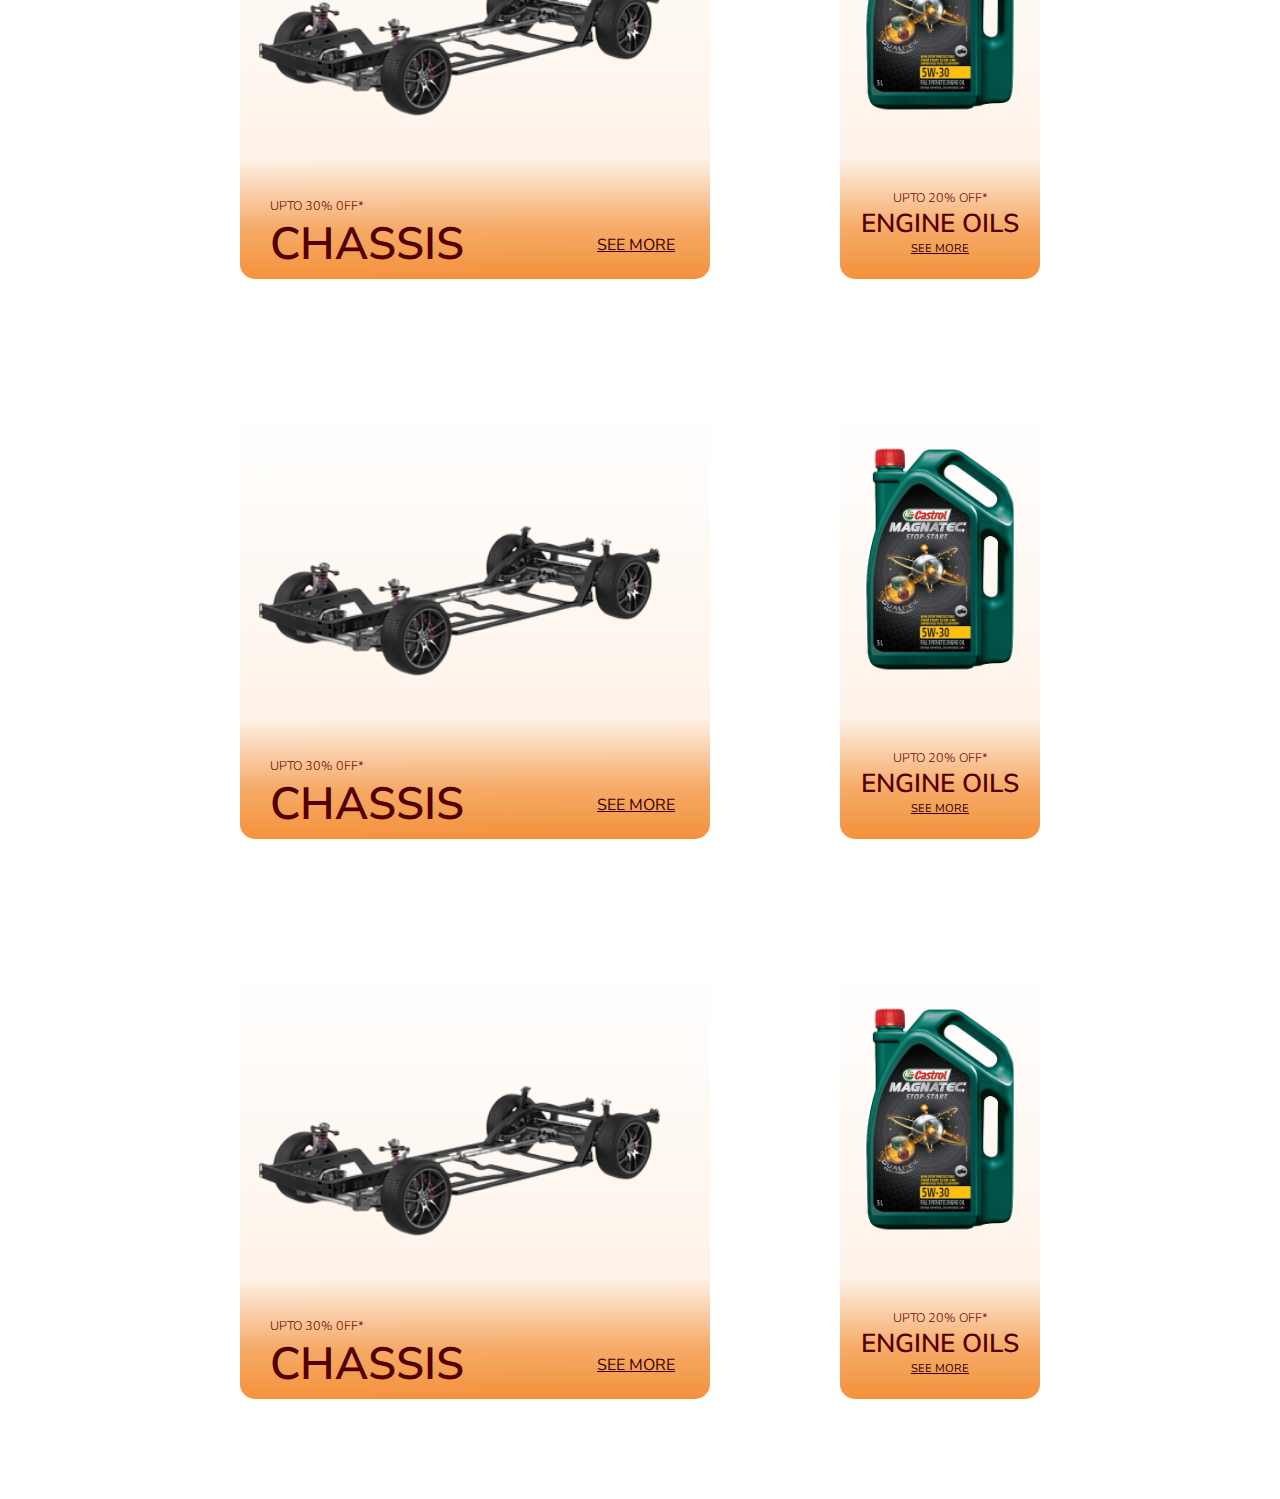
==== commit 69c35fa3: "refactor: styled and interlinked other pages" ====
--- a/index.html
+++ b/index.html
@@ -31,17 +31,23 @@
                         person_outline 
                     </span>
                     
-                    <span class="material-icons-outlined nav__icon">
-                        logout
-                    </span>
+                    <a href="./pages/login-page/login.html">
+                        <span class="material-icons-outlined nav__icon">
+                            login
+                        </span>
+                    </a>
                     
-                    <span class="material-icons-outlined nav__icon">
-                        favorite_border
-                    </span>
-
-                    <span class="material-icons-outlined nav__icon"> 
-                        shopping_cart 
-                    <span>
+                    <a href="./pages/login-page/login.html">
+                        <span class="material-icons-outlined nav__icon">
+                            favorite_border
+                        </span>
+                    </a>
+
+                    <a href="./pages/login-page/login.html">
+                        <span class="material-icons-outlined nav__icon"> 
+                            shopping_cart 
+                        <span>
+                    </a>
 
                 </div>
 
--- a/index.css
+++ b/index.css
@@ -8,7 +8,6 @@
 
 :root {
     --background-color: #f1f5f9;
-    /* --primary-color: rgb(242, 134, 39); */
     --primary-color: #F28627;
     --secondary-color: rgb(242, 92, 5);
     --border-color: rgb(140, 28, 3);
@@ -274,3 +273,8 @@
     font-size: 1.125rem;
     color: #350000;
 }
+
+
+a {
+    color: var(--primary-color);
+}